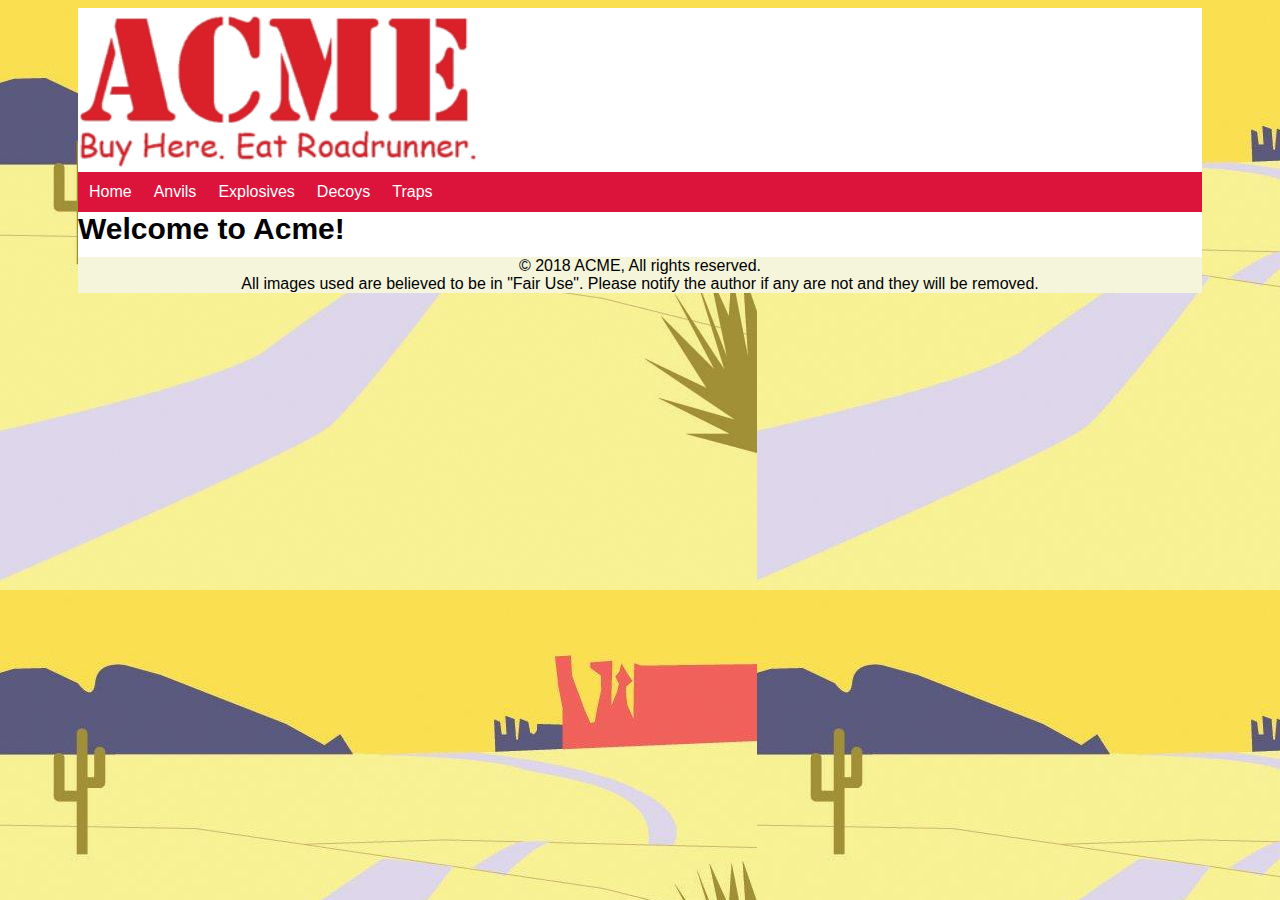
==== acme/index.html @ a558068f "acme template" ====
<!doctype html>
<html lang="en-us">

<head>
    <meta charset="utf-8">
    <title>Acme Inc.</title>
    <meta name="description" content="acme project">
    <meta name="viewport" content="width=device-width">
    <link href="/acme/css/template.css" rel="stylesheet" type="text/css" media="screen">
</head>


<body>
    <div id="white">
    <header>
        <div id="branding">
            <img src="/acme/images/site/logo.png" id="logo" alt="site logo">
        </div>
    <nav>
        <ul>
            <li><a href="/acme/index.html" title="Return to Home Page.">Home</a></li>
            <li><a href="#" title="Return to Anvils Page.">Anvils</a></li>
            <li><a href="#" title="Return to Explosives Page.">Explosives</a></li>
            <li><a href="#" title="Return to Decoys Page.">Decoys</a></li>
            <li><a href="#" title="Return to Traps Page.">Traps</a></li>
        </ul>
    </nav>
    </header>
    <main>
        <section id="content">
            <b>Welcome to Acme!</b>
        </section>
        
        <section>
        
        </section>
        
        <section>
        
        </section>
    
    </main>
    <footer>
        &copy; 2018 ACME, All rights reserved. <br> All images used are believed to be in "Fair Use". Please notify the author if any are not and they will be removed.
    </footer>
    </div>
</body>

</html>
---- acme/css/template.css ----
/******************************************
1. General Template
2. Mobile
3. Large
**************************************/


/*********************** General **********************/
* {
box-sizing: border-box; 
}
*:before, *:after
{
    box-sizing: border-box;
}

body {
    background-image: url("/acme/images/site/background.jpg");
    justify-content: center;
}

ul {
    list-style-type: none;
    margin: 0;
    padding: 0;
    overflow: hidden;
    background-color: crimson;
}

li {
    float: left;
}

li a {
    display: block;
    color: white;
    text-align: center;
    padding: 11px 11px;
    text-decoration: none;
}

/*unvisited link*/
a:link {
    color: white;
}

/*visited link*/
a:visited {
    color: black;
}

/*hovering*/
a:hover {
    color: #808080;
}

/*selected*/
a:active {
    color: #0000ee;
}

#white {
    background-color: white;
    font-family: Helvetica, sans-serif;
    margin: 0px 70px 50px 70px;
}

#content {
    font-family: Helvetica, sans-serif;
    font-size: 30px;
    padding-bottom: 11px;
}

footer {
    text-align: center;
    background-color: beige;
    font-family: Helvetica, sans-serif;
}

#logo {
    width: 400px;
}

/******************** Large ***************************/

@media screen and (min-width: 750px) {
    
    
    
    
    
}
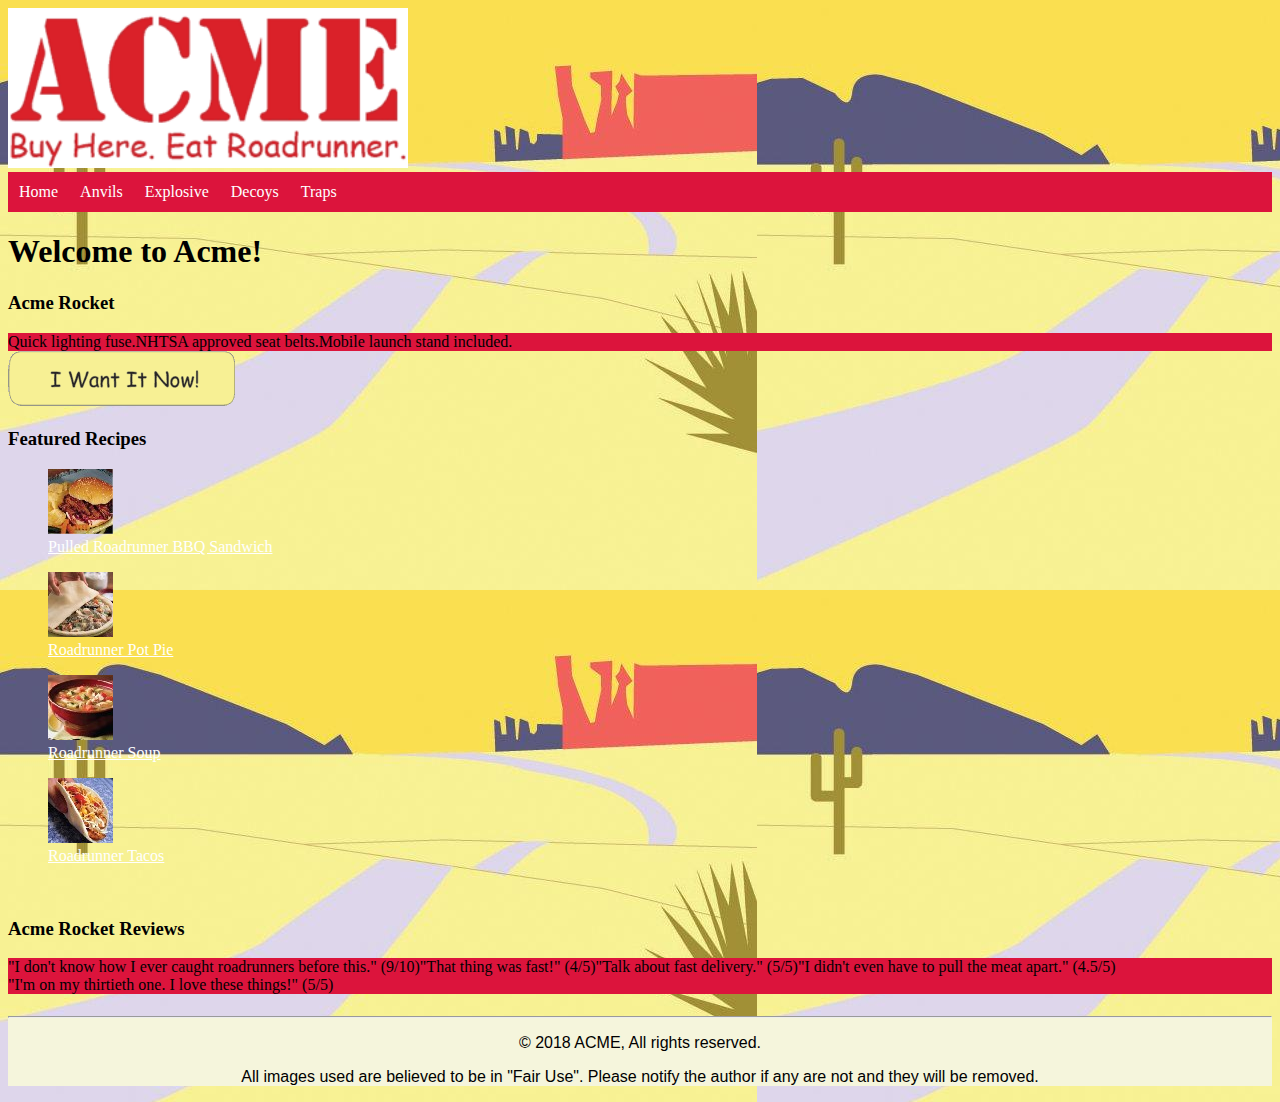
==== commit 61920c57: "acme index" ====
--- a/acme/index.html
+++ b/acme/index.html
@@ -1,48 +1,128 @@
 <!doctype html>
-<html lang="en-us">
+<html lang="en">
 
 <head>
+
     <meta charset="utf-8">
-    <title>Acme Inc.</title>
-    <meta name="description" content="acme project">
-    <meta name="viewport" content="width=device-width">
-    <link href="/acme/css/template.css" rel="stylesheet" type="text/css" media="screen">
+    <title>ACME</title>
+    <meta name="description" content="ACME Inc.">
+    <meta name="viewport" content="width=device-width, initial-scale=1">
+    <link rel="stylesheet" type="text/css" href="/acme/css/template.css">
+
 </head>
 
+<body id="body">
+    <div class="body-cont">
+        <header id="page-header">
+            <script src="/acme/js/template.js"></script>
+        </header>
+        <div class="primary_header">
+            <img id="logo" src="/acme/images/site/logo.png" alt="acme logo">
+        </div>
+        <nav id="nav">
+            <noscript id="noscript">Enable JavaScript for this site to function.</noscript>
+            <ul>
+                <li><a href="#" title="Home">Home</a></li>
+                <li><a href="#" title="Anvils">Anvils</a></li>
+                <li><a href="#" title="Explosive">Explosive</a></li>
+                <li><a href="#" title="Decoys">Decoys</a></li>
+                <li><a href="#" title="Traps">Traps</a></li>
+            </ul>
+        </nav>
 
-<body>
-    <div id="white">
-    <header>
-        <div id="branding">
-            <img src="/acme/images/site/logo.png" id="logo" alt="site logo">
-        </div>
-    <nav>
-        <ul>
-            <li><a href="/acme/index.html" title="Return to Home Page.">Home</a></li>
-            <li><a href="#" title="Return to Anvils Page.">Anvils</a></li>
-            <li><a href="#" title="Return to Explosives Page.">Explosives</a></li>
-            <li><a href="#" title="Return to Decoys Page.">Decoys</a></li>
-            <li><a href="#" title="Return to Traps Page.">Traps</a></li>
-        </ul>
-    </nav>
-    </header>
-    <main>
-        <section id="content">
-            <b>Welcome to Acme!</b>
-        </section>
-        
-        <section>
-        
-        </section>
-        
-        <section>
-        
-        </section>
-    
-    </main>
-    <footer>
-        &copy; 2018 ACME, All rights reserved. <br> All images used are believed to be in "Fair Use". Please notify the author if any are not and they will be removed.
-    </footer>
+        <main id="page">
+
+            <section id="home-content">
+                <section class="main-cont">
+                    <h1 id="wel">Welcome to Acme!</h1>
+                    <section class="picture">
+
+                        <section class="feat">
+                            <h3 id="fhead">Acme Rocket</h3>
+                            <ul class="flist">
+                                <li>Quick lighting fuse.</li>
+                                <li>NHTSA approved seat belts.</li>
+                                <li>Mobile launch stand included.</li>
+                            </ul>
+
+                            <a href="/acme/acme.html"><img id="actionbtn" alt="Add to cart button" src="/acme/images/site/iwantit.gif"></a>
+
+                        </section>
+                    </section>
+                </section>
+
+                <div class="main-display">
+                    <div id="other-content">
+                        <div id="recipes">
+                            <h3 id="feat-recs">Featured Recipes</h3>
+                            <div class="left-links" id="recs-cont">
+
+                                <figure>
+                                    <img class="yum" src="/acme/images/recipes/bbqsand.jpg" alt="Pulled Sandwich">
+                                    <figcaption>
+                                        <a href="#" title="Sandwich">Pulled Roadrunner BBQ Sandwich</a>
+                                    </figcaption>
+                                </figure>
+
+                                <figure>
+                                    <img class="eat" src="/acme/images/recipes/potpie.jpg" alt="Roadrunner Pot Pie">
+                                    <figcaption>
+                                        <a href="#" title="Potpie">Roadrunner Pot Pie</a>
+                                    </figcaption>
+                                </figure>
+
+                                <figure>
+                                    <img class="eat" src="/acme/images/recipes/soup.jpg" alt="Roadrunner soup">
+                                    <figcaption>
+                                        <a href="#" title="Soup">Roadrunner Soup</a>
+                                    </figcaption>
+                                </figure>
+
+                                <figure>
+                                    <img class="eat" src="/acme/images/recipes/taco.jpg" alt="Roadrunner Tacos">
+                                    <figcaption>
+                                        <a href="#" title="Tacos">Roadrunner Tacos</a>
+                                    </figcaption>
+                                </figure>
+
+                            </div>
+                        </div>
+                    </div>
+
+
+                    <div id="right-links">
+                        <br>
+                        <h3>Acme Rocket Reviews</h3>
+                        <ul>
+                            <li>"I don't know how I ever caught roadrunners before this." (9/10)</li>
+                            <li>"That thing was fast!" (4/5)</li>
+                            <li>"Talk about fast delivery." (5/5)</li>
+                            <li>"I didn't even have to pull the meat apart." (4.5/5)</li>
+                            <li>"I'm on my thirtieth one. I love these things!" (5/5)</li>
+                        </ul>
+                    </div>
+                </div>
+            </section>
+
+            <section id="products">
+                <h1 id="product-name"></h1>
+                <section id=pzone>
+                    <section id=pimage></section>
+                    <section id="description"></section>
+                </section>
+            </section>
+
+            <footer>
+
+                <section id="pfooter">
+                    <hr>
+                    <section class="copyright">
+                        <p>&copy; 2018 ACME, All rights reserved.</p>
+                        <p>All images used are believed to be in "Fair Use". Please notify the author if any are not and they will be removed.</p>
+                    </section>
+                </section>
+            </footer>
+        </main>
     </div>
 </body>
 
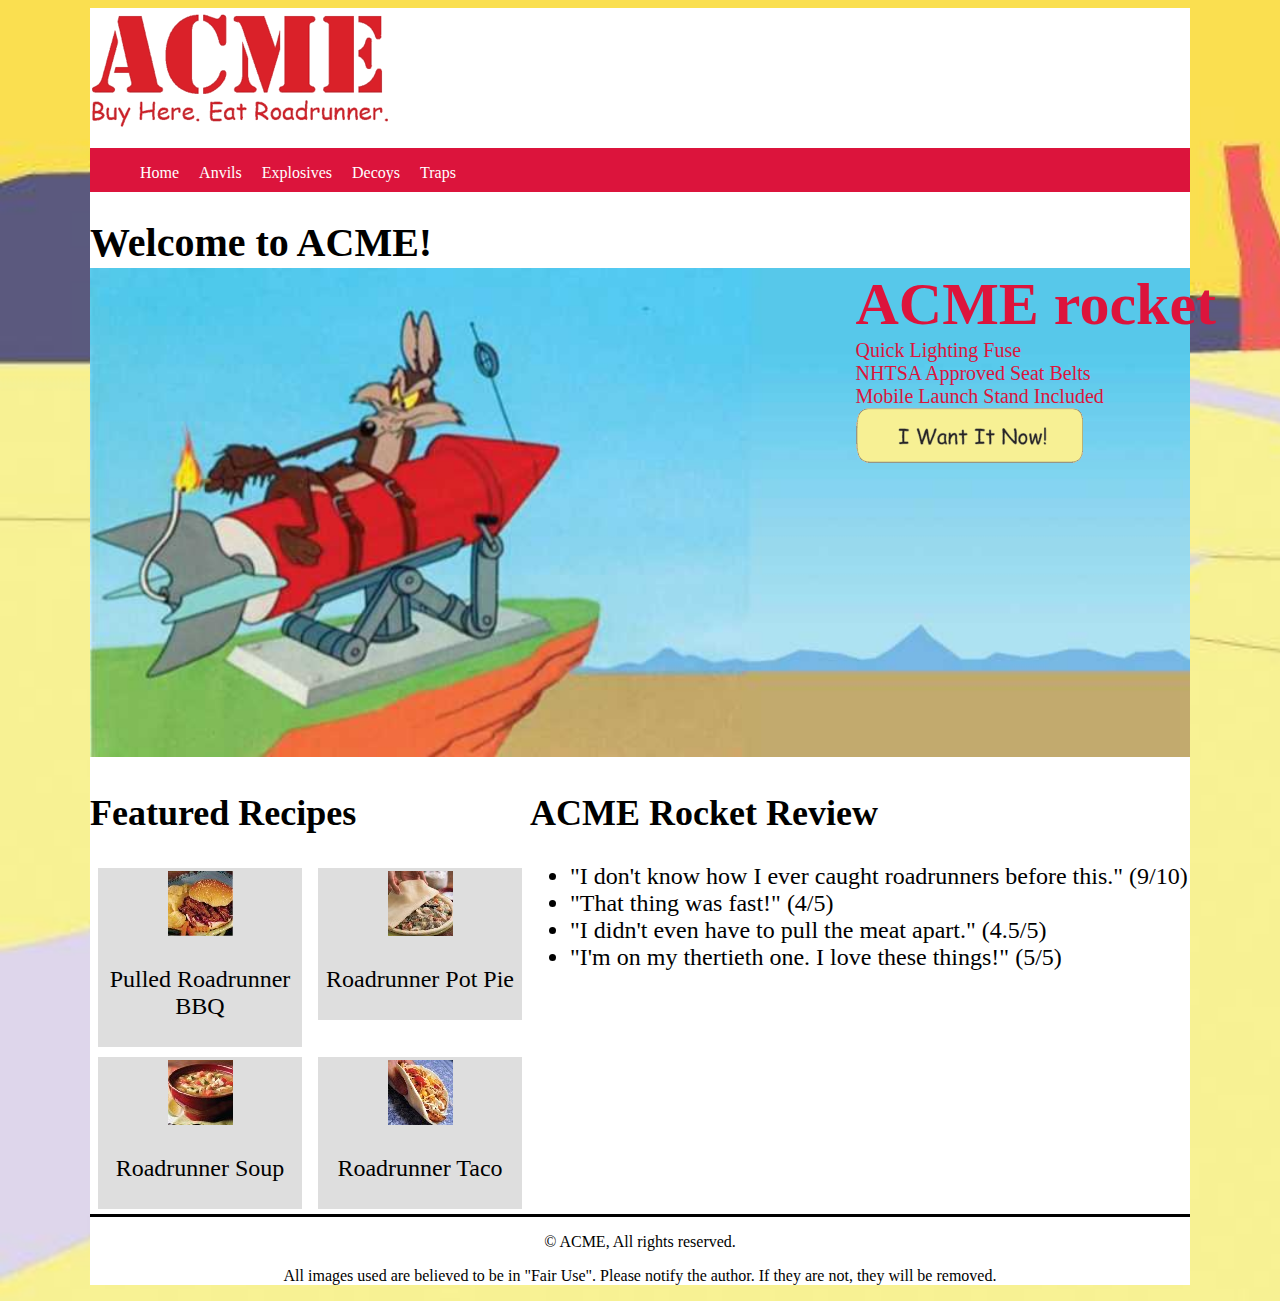
==== commit 80873337: "acme fixing" ====
--- a/acme/index.html
+++ b/acme/index.html
@@ -11,119 +11,95 @@
 
 </head>
 
-<body id="body">
-    <div class="body-cont">
-        <header id="page-header">
-            <script src="/acme/js/template.js"></script>
-        </header>
-        <div class="primary_header">
-            <img id="logo" src="/acme/images/site/logo.png" alt="acme logo">
-        </div>
-        <nav id="nav">
-            <noscript id="noscript">Enable JavaScript for this site to function.</noscript>
-            <ul>
-                <li><a href="#" title="Home">Home</a></li>
-                <li><a href="#" title="Anvils">Anvils</a></li>
-                <li><a href="#" title="Explosive">Explosive</a></li>
-                <li><a href="#" title="Decoys">Decoys</a></li>
-                <li><a href="#" title="Traps">Traps</a></li>
+<body>
+    <div id="body-look">
+        <nav>
+            <img src="/acme/images/site/logo.png" title="ACME logo" alt="ACME logo">
+            <ul id="navigation">
+                <li id="home"><a href="index.html" title="Go to ACME homepage.">Home</a></li>
+                <li><a href="#">Anvils</a></li>
+                <li><a href="#">Explosives</a></li>
+                <li><a href="#">Decoys</a></li>
+                <li><a href="#">Traps</a></li>
             </ul>
         </nav>
-
-        <main id="page">
-
-            <section id="home-content">
-                <section class="main-cont">
-                    <h1 id="wel">Welcome to Acme!</h1>
-                    <section class="picture">
-
-                        <section class="feat">
-                            <h3 id="fhead">Acme Rocket</h3>
-                            <ul class="flist">
-                                <li>Quick lighting fuse.</li>
-                                <li>NHTSA approved seat belts.</li>
-                                <li>Mobile launch stand included.</li>
-                            </ul>
-
-                            <a href="/acme/acme.html"><img id="actionbtn" alt="Add to cart button" src="/acme/images/site/iwantit.gif"></a>
-
-                        </section>
-                    </section>
+        <main>
+        <section class="show" id="main-nav">
+            <h1 id="title">Welcome to ACME!</h1>
+            <section id="rocket">
+            <ul id="hello">
+                <li id="feat-prod"><b>ACME rocket</b></li>
+                <li>Quick Lighting Fuse</li>
+                <li>NHTSA Approved Seat Belts</li>
+                <li>Mobile Launch Stand Included</li>
+                <li><img src="/acme/images/site/iwantit.gif" alt="I want it button" id="want"></li>
+                </ul>
+                <img src="images/site/feature.jpg" alt="feature photo of wile e. coyote" id="main-feat">
+            </section>
+            <div id="box">
+            <section id="reviews">
+                <h2>ACME Rocket Review</h2>
+                <ul>
+                <li>"I don't know how I ever caught roadrunners before this." (9/10)</li>
+                <li>"That thing was fast!" (4/5)</li>
+                <li>"I didn't even have to pull the meat apart." (4.5/5)</li>
+                <li>"I'm on my thertieth one. I love these things!" (5/5)</li>
+                </ul>
                 </section>
-
-                <div class="main-display">
-                    <div id="other-content">
-                        <div id="recipes">
-                            <h3 id="feat-recs">Featured Recipes</h3>
-                            <div class="left-links" id="recs-cont">
-
-                                <figure>
-                                    <img class="yum" src="/acme/images/recipes/bbqsand.jpg" alt="Pulled Sandwich">
-                                    <figcaption>
-                                        <a href="#" title="Sandwich">Pulled Roadrunner BBQ Sandwich</a>
-                                    </figcaption>
-                                </figure>
-
-                                <figure>
-                                    <img class="eat" src="/acme/images/recipes/potpie.jpg" alt="Roadrunner Pot Pie">
-                                    <figcaption>
-                                        <a href="#" title="Potpie">Roadrunner Pot Pie</a>
-                                    </figcaption>
-                                </figure>
-
-                                <figure>
-                                    <img class="eat" src="/acme/images/recipes/soup.jpg" alt="Roadrunner soup">
-                                    <figcaption>
-                                        <a href="#" title="Soup">Roadrunner Soup</a>
-                                    </figcaption>
-                                </figure>
-
-                                <figure>
-                                    <img class="eat" src="/acme/images/recipes/taco.jpg" alt="Roadrunner Tacos">
-                                    <figcaption>
-                                        <a href="#" title="Tacos">Roadrunner Tacos</a>
-                                    </figcaption>
-                                </figure>
-
-                            </div>
-                        </div>
+            <section id="recipes">
+                <h2>Featured Recipes</h2>
+                <div id="main-image">
+                <div class="box">
+                    <img src="/acme/images/recipes/bbqsand.jpg" title="BBQ Roadrunner Sandwich" alt="BBQ">
+                    <p>Pulled Roadrunner BBQ</p>
                     </div>
-
-
-                    <div id="right-links">
-                        <br>
-                        <h3>Acme Rocket Reviews</h3>
-                        <ul>
-                            <li>"I don't know how I ever caught roadrunners before this." (9/10)</li>
-                            <li>"That thing was fast!" (4/5)</li>
-                            <li>"Talk about fast delivery." (5/5)</li>
-                            <li>"I didn't even have to pull the meat apart." (4.5/5)</li>
-                            <li>"I'm on my thirtieth one. I love these things!" (5/5)</li>
-                        </ul>
+                <div class="box">
+                    <img src="/acme/images/recipes/potpie.jpg" title="RR Pot Pie" alt="RR Pot Pie">
+                    <p>Roadrunner Pot Pie</p>
+                    </div>
+                <div class="box">
+                    <img src="images/recipes/soup.jpg" title="RR Soup" alt="RR soup">
+                    <p>Roadrunner Soup</p>
+                    </div>
+                    <div class="box">
+                    <img src="images/recipes/taco.jpg" title="RR Taco" alt="RR Taco">
+                    <p>Roadrunner Taco</p>
                     </div>
                 </div>
+                
+                </section>
+            </div>
             </section>
-
-            <section id="products">
-                <h1 id="product-name"></h1>
-                <section id=pzone>
-                    <section id=pimage></section>
-                    <section id="description"></section>
-                </section>
+        <section class="hide" id="products">
+            <h1 id="name">All Purpose Trap</h1>
+            <div id="prod-main">
+            <img src="images/products/trap.jpg" id="image" alt="product image">
+            <div id="information">
+                <p id="description">
+                The Noblel brand TNT is famous for its power and ability to get the job done. Buried or thrown it is guaranteed to blow up and defeather roadrunners all in one fell swoop.
+                </p>
+                <ul>
+                <li id="producer"><b>Made by: </b> Traps R Us</li>
+                <li id="star"><b>Reviews: </b> 4.6/5 Stars</li></ul>
+                
+                <h2 id="price">Price: $20.00</h2>
+                
+                </div>
+            </div>
             </section>
-
-            <footer>
-
-                <section id="pfooter">
-                    <hr>
-                    <section class="copyright">
-                        <p>&copy; 2018 ACME, All rights reserved.</p>
-                        <p>All images used are believed to be in "Fair Use". Please notify the author if any are not and they will be removed.</p>
-                    </section>
-                </section>
-            </footer>
         </main>
+        
+        <footer>
+        <div>
+            <p>
+            &copy; ACME, All rights reserved.
+            </p>
+            <p>
+            All images used are believed to be in "Fair Use". Please notify the author. If they are not, they will be removed.
+            </p>
+            </div>
+        </footer>
     </div>
-</body>
-
+    <script src="/acme/js/template.js"></script>
+    </body>
 </html>--- a/acme/css/template.css
+++ b/acme/css/template.css
@@ -1,92 +1,212 @@
-/******************************************
-1. General Template
-2. Mobile
-3. Large
-**************************************/
-
-
-/*********************** General **********************/
-* {
-box-sizing: border-box; 
-}
-*:before, *:after
-{
-    box-sizing: border-box;
-}
+/******************
+*1. General
+*2. Mobile
+*3. Large
+*******************/
+
+
+/******
+*1. General
+******/
 
 body {
-    background-image: url("/acme/images/site/background.jpg");
-    justify-content: center;
-}
-
-ul {
-    list-style-type: none;
-    margin: 0;
-    padding: 0;
-    overflow: hidden;
+    background-image: url(/acme/images/site/background.jpg);
+    background-size: cover;
+    background-repeat: no-repeat;
+}
+
+#body-look {
+    background-color: white;
+}
+
+footer {
+    border-top: 3px solid black;
+    text-align: center;
+}
+
+#title {
+    font-size: 2.5em;
+    margin-bottom: 2px;
+}
+
+#navigation {
+    position: relative;
+    bottom: 0;
+    left: 0;
+    width: inherit;
+    display: flex;
+    justify-content: flex-start;
+    font-size: 1em;
     background-color: crimson;
-}
-
-li {
-    float: left;
-}
-
-li a {
+    color: white;
+    padding-top: 10px;
+    list-style: none;
+    font-size: inherit;
+    width: auto;
+}
+
+#navigation a {
+    text-decoration: none;
+    color: inherit;
+}
+
+#navigation :hover {
+    background-color: white;
+    color: black;
+}
+
+#navigation li {
+    margin: 0px;
+    padding-top: 6px;
+    padding-left: 10px;
+    padding-right: 10px;
+    padding-bottom: 10px;
+    border-top-left-radius: 10px;
+    border-top-right-radius: 10px;
+}
+
+#recipes #main-image {
+    display: flex;
+    flex-wrap: wrap;
+}
+
+#recipes .box {
+    width: 45%;
+    height: 45%;
+    text-align: center;
+    background-color: rgba(200, 200, 200, .6);
+    margin: .2em auto;
+    padding: 3px;
+}
+
+.show {
     display: block;
-    color: white;
-    text-align: center;
-    padding: 11px 11px;
-    text-decoration: none;
-}
-
-/*unvisited link*/
-a:link {
-    color: white;
-}
-
-/*visited link*/
-a:visited {
-    color: black;
-}
-
-/*hovering*/
-a:hover {
-    color: #808080;
-}
-
-/*selected*/
-a:active {
-    color: #0000ee;
-}
-
-#white {
-    background-color: white;
-    font-family: Helvetica, sans-serif;
-    margin: 0px 70px 50px 70px;
-}
-
-#content {
-    font-family: Helvetica, sans-serif;
-    font-size: 30px;
-    padding-bottom: 11px;
-}
-
-footer {
-    text-align: center;
-    background-color: beige;
-    font-family: Helvetica, sans-serif;
-}
-
-#logo {
-    width: 400px;
-}
-
-/******************** Large ***************************/
-
-@media screen and (min-width: 750px) {
-    
-    
-    
-    
-    
+}
+
+.hide {
+   display: none; 
+}
+
+#hello {
+    color: crimson;
+    position: absolute;
+    list-style: none;
+    text-align: left;
+    right: 3%;
+    top: 40%;
+    margin: 0px;
+    padding: 0px;
+    font-size: 1em;
+}
+
+#rocket #feat-prod {
+    font-size: 2em;
+}
+
+#rocket #want {
+    
+}
+
+#rocket #main-feat {
+    width: 100%;
+}
+
+#name {
+    font-size: 2.5em;
+    margin: 0px;
+}
+
+#prod-main {
+    display: flex;
+    flex-direction: column;
+}
+
+#information {
+    font-size: 1.25em;
+}
+
+#information #price {
+    color: crimson;
+}
+
+/***************
+*2. Mobile
+*************/
+
+
+/*************
+*3. Large
+************/
+
+@media screen and (min-width: 760px) {
+    
+    body > div {
+       max-width: 1100px;
+        margin: 0 auto;
+    }
+    
+    #hello {
+        color: crimson;
+        position: absolute;
+        list-style: none;
+        text-align: left;
+        right: 5%;
+        top: 30%;
+    }
+    
+    #rocket #feat-prod {
+        font-size: 3em;
+    }
+    
+    #rocket {
+        font-size: 1.25em;
+    }
+    
+    #rocket #want {
+        
+    }
+    
+    #rocket #main-feat {
+        width: 100%;
+    }
+    
+    #box {
+        display: flex;
+    }
+    
+    #box #reviews {
+        order: 2;
+        flex: 1.5;
+        font-size: 1.5em;
+    }
+    
+    #box #recipes {
+        flex: 1;
+        font-size: 1.5em;
+    }
+    
+    #name {
+        margin: auto;
+    }
+    
+    #prod-main {
+        flex-direction: row;
+        margin-bottom: 20px;
+    }
+    
+    #prod-main #image {
+        
+    }
+    
+    #information {
+        margin: 10px;
+        flex: 1.5;
+        display: flex;
+        flex-direction: column;
+        font-size: 1.5em;
+    }
+    
+    #information #price {
+        color: crimson;
+    }
 }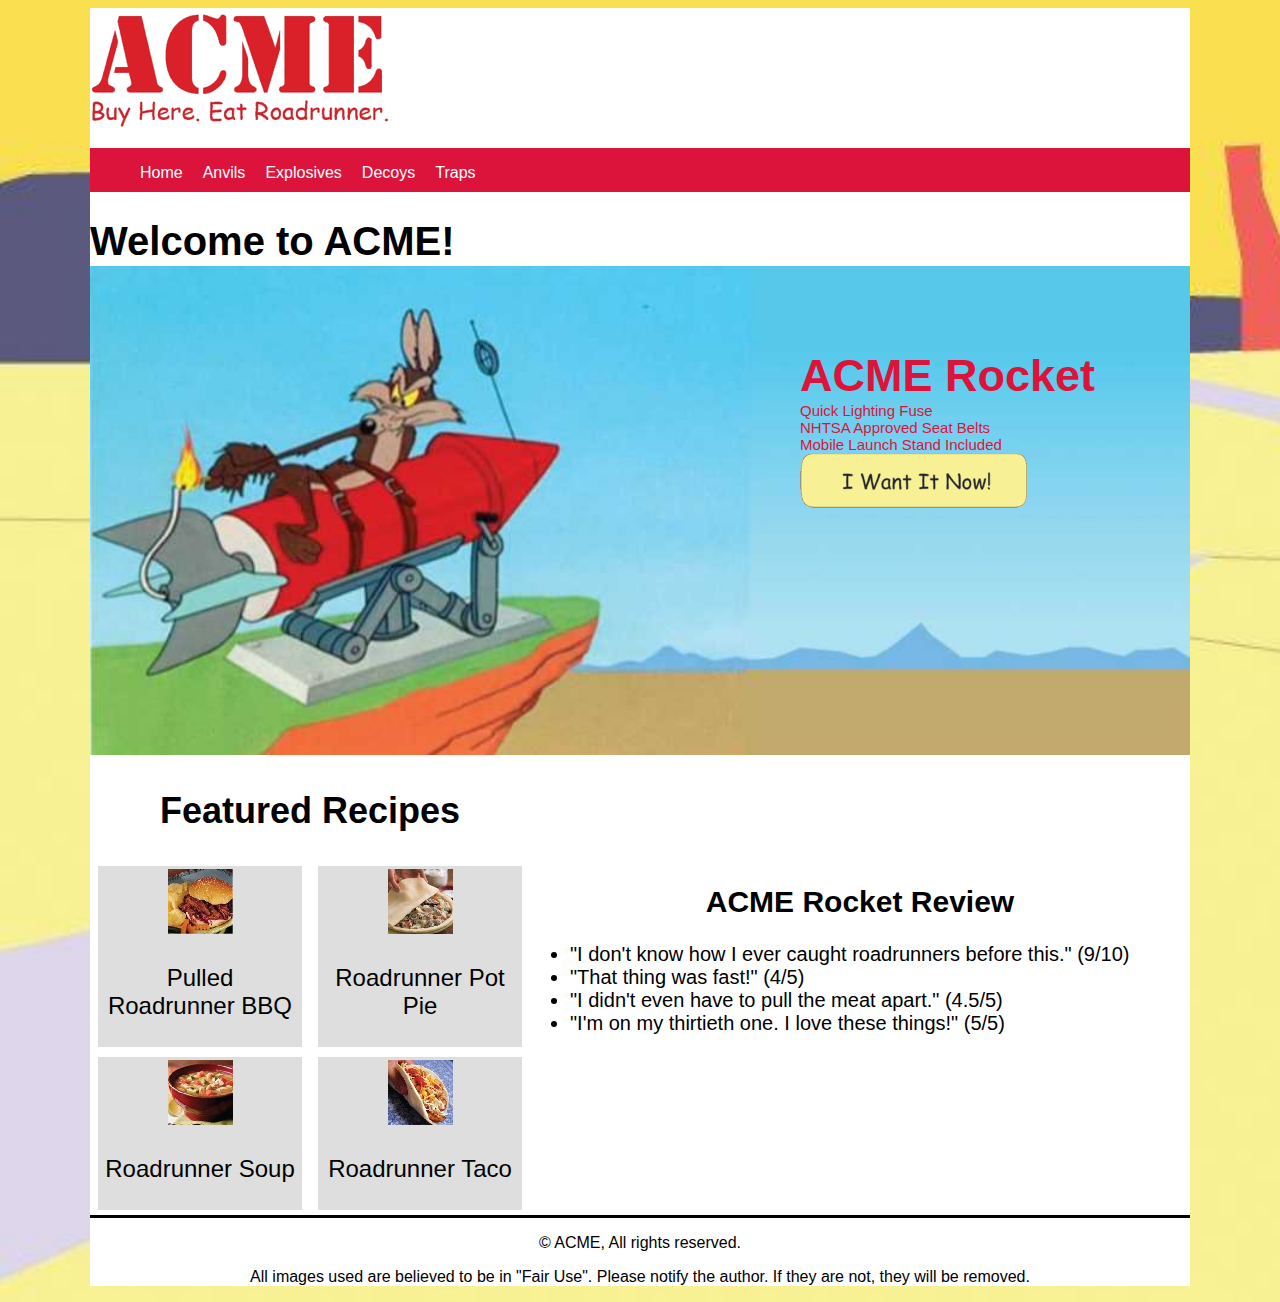
==== commit f905da57: "fixing acme" ====
--- a/acme/index.html
+++ b/acme/index.html
@@ -17,10 +17,10 @@
             <img src="/acme/images/site/logo.png" title="ACME logo" alt="ACME logo">
             <ul id="navigation">
                 <li id="home"><a href="index.html" title="Go to ACME homepage.">Home</a></li>
-                <li><a href="#">Anvils</a></li>
-                <li><a href="#">Explosives</a></li>
-                <li><a href="#">Decoys</a></li>
-                <li><a href="#">Traps</a></li>
+                <li><a href="">Anvils</a></li>
+                <li><a href="">Explosives</a></li>
+                <li><a href="">Decoys</a></li>
+                <li><a href="">Traps</a></li>
             </ul>
         </nav>
         <main>
@@ -28,7 +28,7 @@
             <h1 id="title">Welcome to ACME!</h1>
             <section id="rocket">
             <ul id="hello">
-                <li id="feat-prod"><b>ACME rocket</b></li>
+                <li id="feat-prod"><b>ACME Rocket</b></li>
                 <li>Quick Lighting Fuse</li>
                 <li>NHTSA Approved Seat Belts</li>
                 <li>Mobile Launch Stand Included</li>
@@ -38,19 +38,19 @@
             </section>
             <div id="box">
             <section id="reviews">
-                <h2>ACME Rocket Review</h2>
+                <h2 id="reviews-top">ACME Rocket Review</h2>
                 <ul>
                 <li>"I don't know how I ever caught roadrunners before this." (9/10)</li>
                 <li>"That thing was fast!" (4/5)</li>
                 <li>"I didn't even have to pull the meat apart." (4.5/5)</li>
-                <li>"I'm on my thertieth one. I love these things!" (5/5)</li>
+                <li>"I'm on my thirtieth one. I love these things!" (5/5)</li>
                 </ul>
                 </section>
             <section id="recipes">
-                <h2>Featured Recipes</h2>
+                <h2 id="recipes-top">Featured Recipes</h2>
                 <div id="main-image">
                 <div class="box">
-                    <img src="/acme/images/recipes/bbqsand.jpg" title="BBQ Roadrunner Sandwich" alt="BBQ">
+                    <img src="/acme/images/recipes/bbqsand.jpg" title="BBQ RR Sandwich" alt="BBQ">
                     <p>Pulled Roadrunner BBQ</p>
                     </div>
                 <div class="box">
@@ -73,14 +73,14 @@
         <section class="hide" id="products">
             <h1 id="name">All Purpose Trap</h1>
             <div id="prod-main">
-            <img src="images/products/trap.jpg" id="image" alt="product image">
+            <img src="images/products/trap.jpg" id="path" alt="product image">
             <div id="information">
                 <p id="description">
                 The Noblel brand TNT is famous for its power and ability to get the job done. Buried or thrown it is guaranteed to blow up and defeather roadrunners all in one fell swoop.
                 </p>
                 <ul>
-                <li id="producer"><b>Made by: </b> Traps R Us</li>
-                <li id="star"><b>Reviews: </b> 4.6/5 Stars</li></ul>
+                <li id="manufacturer"><b>Made by: </b> Traps R Us</li>
+                <li id="reviews"><b>Reviews: </b> 4.6/5 Stars</li></ul>
                 
                 <h2 id="price">Price: $20.00</h2>
                 
--- a/acme/css/template.css
+++ b/acme/css/template.css
@@ -22,11 +22,22 @@
 footer {
     border-top: 3px solid black;
     text-align: center;
+    font-family: Helvetica, sans-serif;
 }
 
 #title {
     font-size: 2.5em;
     margin-bottom: 2px;
+    font-family: Helvetica, sans-serif;
+}
+
+#hello {
+    color: crimson;
+    position: absolute;
+    list-style: none;
+    text-align: left;
+    font-size: 15px;
+    top: 350px;
 }
 
 #navigation {
@@ -42,6 +53,7 @@
     padding-top: 10px;
     list-style: none;
     font-size: inherit;
+    font-family: Helvetica, sans-serif;
     width: auto;
 }
 
@@ -50,7 +62,7 @@
     color: inherit;
 }
 
-#navigation :hover {
+#navigation:hover {
     background-color: white;
     color: black;
 }
@@ -65,6 +77,15 @@
     border-top-right-radius: 10px;
 }
 
+#reviews {
+    font-family: Helvetica, sans-serif;
+    font-size: 15px;
+}
+
+#recipes {
+    font-family: Hlevetica, sans-serif;
+}
+
 #recipes #main-image {
     display: flex;
     flex-wrap: wrap;
@@ -84,7 +105,7 @@
 }
 
 .hide {
-   display: none; 
+    display: none;
 }
 
 #hello {
@@ -97,15 +118,14 @@
     margin: 0px;
     padding: 0px;
     font-size: 1em;
+    font-family: Helvetica, sans-serif;
 }
 
 #rocket #feat-prod {
     font-size: 2em;
 }
 
-#rocket #want {
-    
-}
+#rocket #want {}
 
 #rocket #main-feat {
     width: 100%;
@@ -129,75 +149,73 @@
     color: crimson;
 }
 
+
 /***************
 *2. Mobile
 *************/
 
+body {
+    background-image: url(/acme/images/site/background.jpg);
+    background-repeat: no-repeat;
+    height: 100%;
+}
+
 
 /*************
 *3. Large
 ************/
 
 @media screen and (min-width: 760px) {
-    
     body > div {
-       max-width: 1100px;
+        max-width: 1100px;
         margin: 0 auto;
     }
-    
     #hello {
         color: crimson;
         position: absolute;
         list-style: none;
         text-align: left;
-        right: 5%;
-        top: 30%;
-    }
-    
+        font-size: 15px;
+        top: 350px;
+        left: 800px;
+    }
     #rocket #feat-prod {
         font-size: 3em;
     }
-    
     #rocket {
         font-size: 1.25em;
     }
-    
-    #rocket #want {
-        
-    }
-    
+    #rocket #want {}
     #rocket #main-feat {
         width: 100%;
     }
-    
     #box {
         display: flex;
     }
-    
     #box #reviews {
         order: 2;
         flex: 1.5;
-        font-size: 1.5em;
-    }
-    
+        font-size: 20px;
+        padding-top: 100px;
+    }
+    #reviews-top {
+        text-align: center;
+    }
+    #recipes-top {
+        text-align: center;
+    }
     #box #recipes {
         flex: 1;
         font-size: 1.5em;
     }
-    
     #name {
         margin: auto;
     }
-    
     #prod-main {
         flex-direction: row;
         margin-bottom: 20px;
     }
-    
-    #prod-main #image {
-        
-    }
-    
+    #prod-main #path {}
     #information {
         margin: 10px;
         flex: 1.5;
@@ -205,7 +223,6 @@
         flex-direction: column;
         font-size: 1.5em;
     }
-    
     #information #price {
         color: crimson;
     }
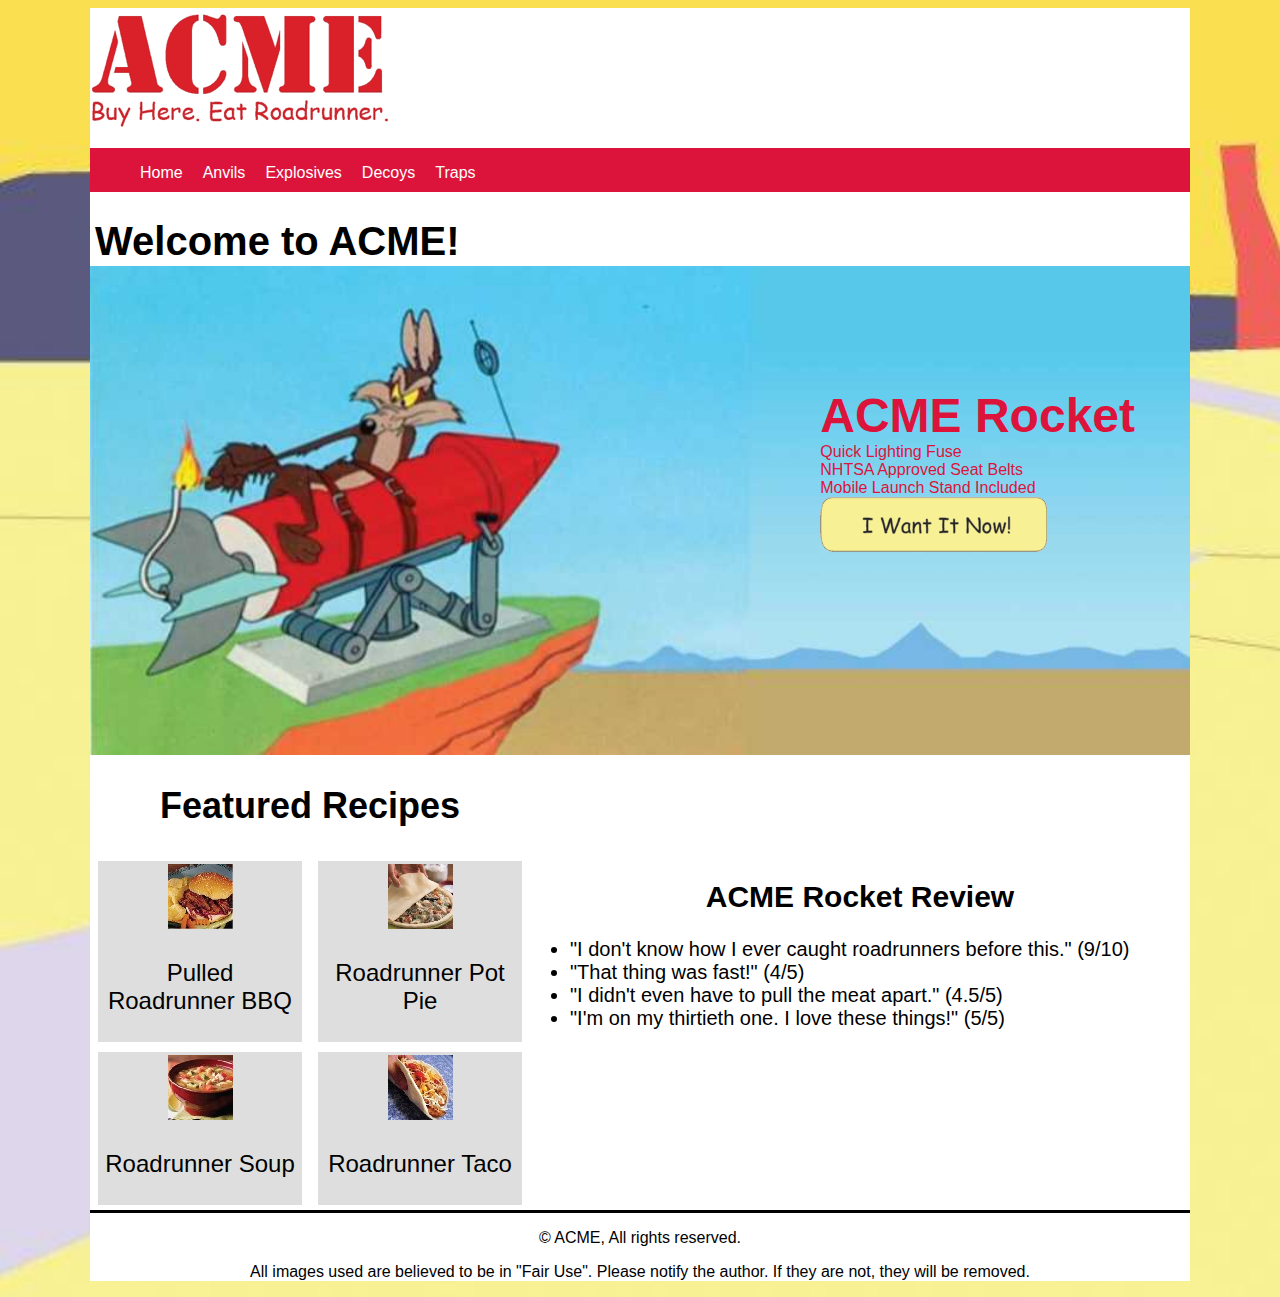
==== commit 77414e53: "fixing rocket stuff" ====
--- a/acme/index.html
+++ b/acme/index.html
@@ -37,7 +37,7 @@
                 <img src="images/site/feature.jpg" alt="feature photo of wile e. coyote" id="main-feat">
             </section>
             <div id="box">
-            <section id="reviews">
+            <section id="review">
                 <h2 id="reviews-top">ACME Rocket Review</h2>
                 <ul>
                 <li>"I don't know how I ever caught roadrunners before this." (9/10)</li>
--- a/acme/css/template.css
+++ b/acme/css/template.css
@@ -29,15 +29,19 @@
     font-size: 2.5em;
     margin-bottom: 2px;
     font-family: Helvetica, sans-serif;
+    margin-left: 5px;
 }
 
 #hello {
     color: crimson;
+    list-style: none;
     position: absolute;
-    list-style: none;
     text-align: left;
-    font-size: 15px;
-    top: 350px;
+    right: 1%;
+    top: 10%;
+    margin: 0px;
+    padding: 0px;
+    font-size: 1em;
 }
 
 #navigation {
@@ -62,9 +66,9 @@
     color: inherit;
 }
 
-#navigation:hover {
+#navigation :hover {
+    color: black;
     background-color: white;
-    color: black;
 }
 
 #navigation li {
@@ -77,7 +81,7 @@
     border-top-right-radius: 10px;
 }
 
-#reviews {
+#review {
     font-family: Helvetica, sans-serif;
     font-size: 15px;
 }
@@ -125,8 +129,6 @@
     font-size: 2em;
 }
 
-#rocket #want {}
-
 #rocket #main-feat {
     width: 100%;
 }
@@ -175,24 +177,25 @@
         position: absolute;
         list-style: none;
         text-align: left;
-        font-size: 15px;
-        top: 350px;
-        left: 800px;
+        right: 5%;
+        top: 25%;
     }
     #rocket #feat-prod {
         font-size: 3em;
     }
     #rocket {
-        font-size: 1.25em;
-    }
-    #rocket #want {}
+        font-size: 1em;
+        display: flex;
+        position: relative;
+    }
+    
     #rocket #main-feat {
         width: 100%;
     }
     #box {
         display: flex;
     }
-    #box #reviews {
+    #box #review {
         order: 2;
         flex: 1.5;
         font-size: 20px;
